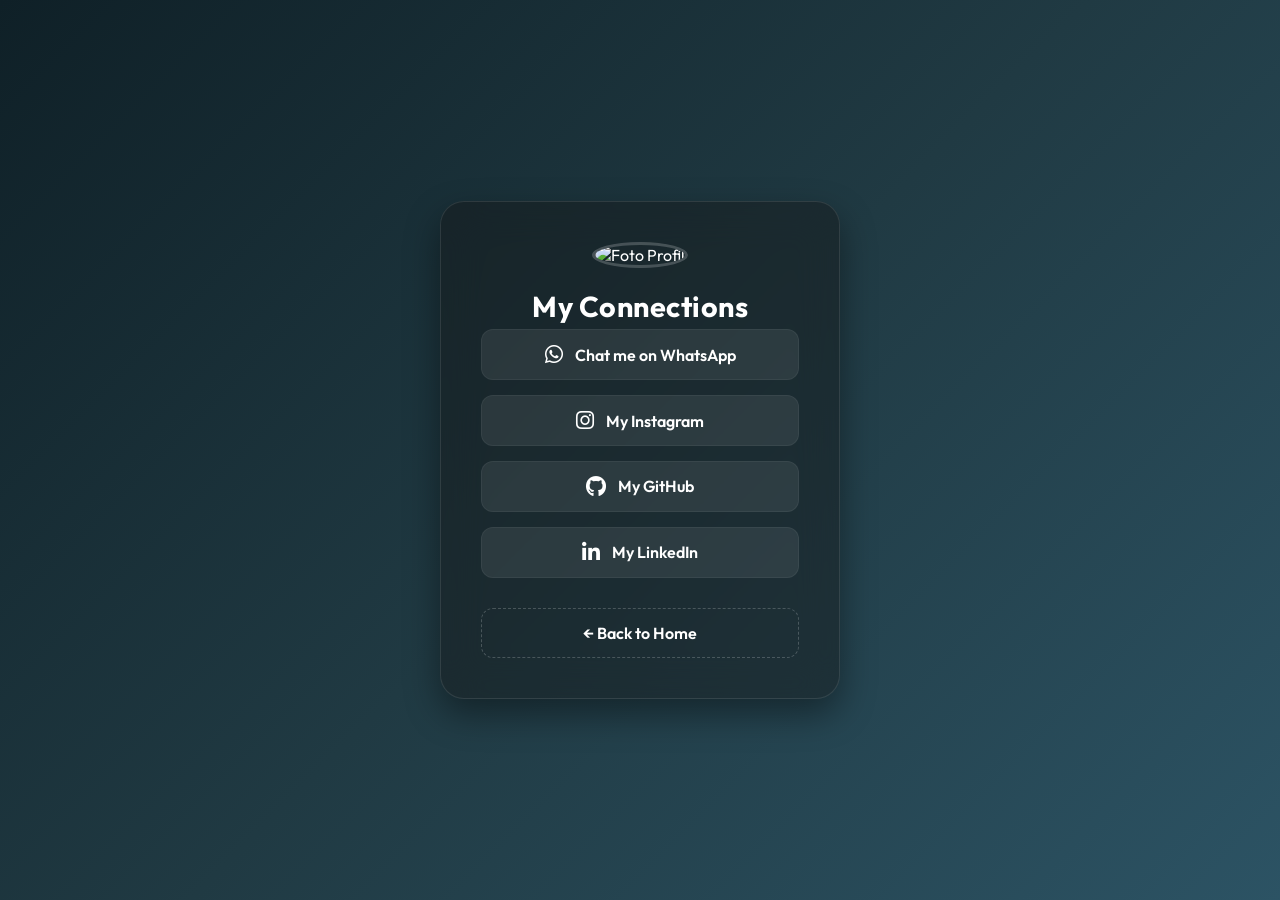
==== links.html @ d970eef6 "Initial commit" ====
<!DOCTYPE html>
<html lang="id">

<head>
    <meta charset="UTF-8">
    <meta name="viewport" content="width=device-width, initial-scale=1.0">
    <title>My Links - Joshua Emmanuel</title>
    <meta name="description" content="Kumpulan tautan sosial media dan koneksi digital Joshua Emmanuel.">
    <link rel="stylesheet" href="style.css">
    <link href="https://fonts.googleapis.com/css2?family=Outfit:wght@300;400;600;700&display=swap" rel="stylesheet">
    <link rel="stylesheet" href="https://cdnjs.cloudflare.com/ajax/libs/font-awesome/6.4.0/css/all.min.css">
</head>

<body>
    <div class="card-container">
        <header>
            <div class="profile-pic-container small">
                <!-- Foto profil akan diambil dari file lokal bernama profile.jpg -->
                <img src="profile.jpg" alt="Foto Profil" class="profile-pic">
            </div>
            <h1 class="name">My Connections</h1>
        </header>

        <main class="links-container">
            <!-- Link menuju WhatsApp -->
            <a href="https://wa.me/6285888184003" target="_blank" rel="noopener noreferrer" class="link-button whatsapp"
                id="link-wa">
                <span class="icon"><i class="fa-brands fa-whatsapp"></i></span> Chat me on WhatsApp
            </a>

            <!-- Link menuju Instagram -->
            <a href="https://instagram.com/emm11113" target="_blank" rel="noopener noreferrer"
                class="link-button instagram" id="link-ig">
                <span class="icon"><i class="fa-brands fa-instagram"></i></span> My Instagram
            </a>

            <!-- Link menuju GitHub -->
            <a href="https://github.com/jojoE2412" target="_blank" rel="noopener noreferrer" class="link-button github"
                id="link-gh">
                <span class="icon"><i class="fa-brands fa-github"></i></span> My GitHub
            </a>

            <!-- Link menuju LinkedIn -->
            <a href="https://www.linkedin.com/in/joshua-emmanuel-b70540377" target="_blank" rel="noopener noreferrer"
                class="link-button linkedin" id="link-li">
                <span class="icon"><i class="fa-brands fa-linkedin-in"></i></span> My LinkedIn
            </a>

            <!-- Tombol navigasi kembali ke Home -->
            <a href="index.html" class="nav-button back-button" id="link-back">&larr; Back to Home</a>
        </main>
    </div>
</body>

</html>
---- style.css ----
/* style.css */
:root {
    /* Palet warna gelap modern berkelas */
    --bg-gradient: linear-gradient(135deg, #0f2027 0%, #203a43 50%, #2c5364 100%);
    --card-bg: rgba(20, 20, 20, 0.4);
    --text-primary: #ffffff;
    --text-secondary: rgba(255, 255, 255, 0.7);
    --btn-bg: rgba(255, 255, 255, 0.08);
    /* Tombol transparan */
    --btn-hover: rgba(255, 255, 255, 0.15);

    /* Warna original brand sosial media */
    --btn-wa: #25D366;
    --btn-ig: #E1306C;
    --btn-gh: #24292e;
    /* Hitam khas Github */
    --btn-li: #0077b5;
    /* Biru khas LinkedIn */
}

* {
    margin: 0;
    padding: 0;
    box-sizing: border-box;
}

body {
    font-family: 'Outfit', sans-serif;
    min-height: 100vh;
    display: flex;
    justify-content: center;
    align-items: center;
    background: var(--bg-gradient);
    color: var(--text-primary);
    padding: 20px;
    overflow-x: hidden;
}

/* Glassmorphism Effect untuk Card - disesuaikan untuk tema gelap */
.card-container {
    background: var(--card-bg);
    backdrop-filter: blur(20px);
    -webkit-backdrop-filter: blur(20px);
    border: 1px solid rgba(255, 255, 255, 0.1);
    border-radius: 24px;
    padding: 40px;
    width: 100%;
    max-width: 400px;
    text-align: center;
    box-shadow: 0 15px 35px rgba(0, 0, 0, 0.4);
    animation: fadeIn 0.8s ease-out;
}

/* Animasi masuk */
@keyframes fadeIn {
    from {
        opacity: 0;
        transform: translateY(20px);
    }

    to {
        opacity: 1;
        transform: translateY(0);
    }
}

.profile-pic-container {
    margin-bottom: 20px;
}

/* Foto profil berbentuk bulat */
.profile-pic {
    width: 120px;
    height: 120px;
    border-radius: 50%;
    object-fit: cover;
    border: 4px solid rgba(255, 255, 255, 0.2);
    transition: transform 0.4s cubic-bezier(0.175, 0.885, 0.32, 1.275), border-color 0.3s ease;
}

/* AI Hover Effect untuk gambar */
.profile-pic:hover {
    transform: scale(1.1) rotate(5deg);
    border-color: rgba(255, 255, 255, 0.8);
}

.profile-pic-container.small .profile-pic {
    width: 80px;
    height: 80px;
    border-width: 3px;
}

.name {
    font-size: 1.8rem;
    font-weight: 700;
    margin-bottom: 5px;
    letter-spacing: 0.5px;
}

.role {
    font-size: 1.1rem;
    font-weight: 400;
    color: var(--text-secondary);
    margin-bottom: 20px;
}

.bio {
    font-size: 1rem;
    line-height: 1.6;
    color: var(--text-secondary);
    margin-bottom: 30px;
    padding: 15px;
    border-radius: 12px;
    background: transparent;
    transition: all 0.4s ease;
    cursor: default;
}

/* AI Hover Effect untuk teks Bio */
.bio:hover {
    color: var(--text-primary);
    background: rgba(255, 255, 255, 0.05);
    transform: translateY(-2px);
}

/* Styling Tombol secara umum */
.nav-button,
.link-button {
    display: flex;
    align-items: center;
    justify-content: center;
    width: 100%;
    padding: 14px 20px;
    border-radius: 12px;
    text-decoration: none;
    color: var(--text-primary);
    font-weight: 600;
    font-size: 1rem;
    transition: all 0.3s cubic-bezier(0.25, 0.8, 0.25, 1);
    background: var(--btn-bg);
    border: 1px solid rgba(255, 255, 255, 0.05);
    /* Border tipis untuk dark theme */
}

.nav-button:hover,
.link-button:hover {
    background: var(--btn-hover);
    transform: translateY(-3px);
    box-shadow: 0 5px 15px rgba(0, 0, 0, 0.3);
}

/* Links Container */
.links-container {
    display: flex;
    flex-direction: column;
    gap: 15px;
}

.link-button .icon {
    margin-right: 12px;
    font-size: 1.3rem;
    display: flex;
    align-items: center;
    justify-content: center;
}

/* INTERACTIVE BRAND HOVERS */
.whatsapp:hover {
    background: var(--btn-wa);
    border-color: var(--btn-wa);
}

.instagram:hover {
    background: var(--btn-ig);
    border-color: var(--btn-ig);
}

/* Github akan menggunakan background hitam yang solid dengan efek garis putih saat di-hover */
.github:hover {
    background: var(--btn-gh);
    border-color: rgba(255, 255, 255, 0.4);
}

.linkedin:hover {
    background: var(--btn-li);
    border-color: var(--btn-li);
}

/* Back button (Kembali ke home) */
.back-button {
    margin-top: 15px;
    background: transparent;
    border: 1px dashed rgba(255, 255, 255, 0.2);
}

.back-button:hover {
    background: rgba(255, 255, 255, 0.1);
}

footer {
    margin-top: 30px;
    font-size: 0.85rem;
    color: var(--text-secondary);
}
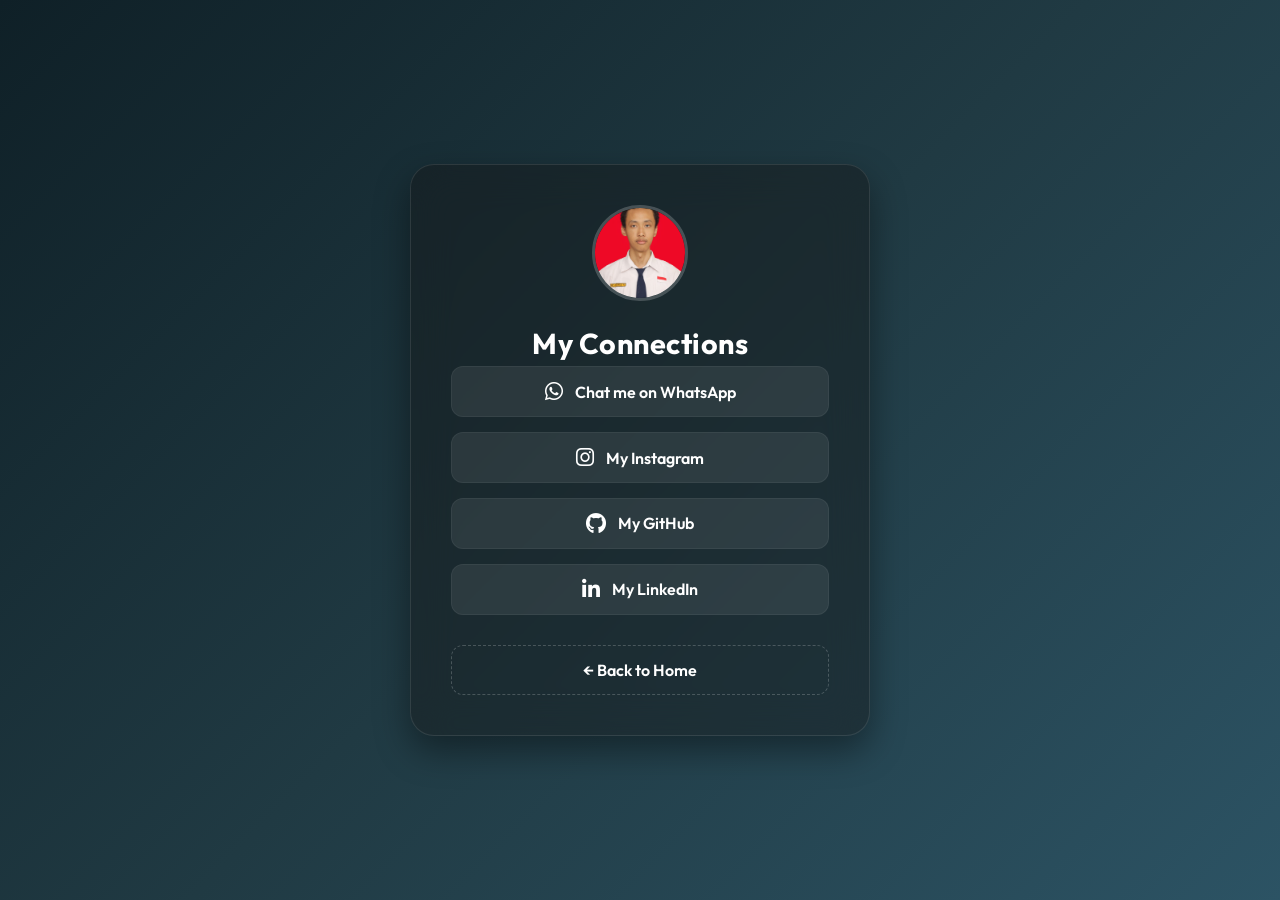
==== commit db60adfe: "feat: upload profile pictures & update links" ====
--- a/links.html
+++ b/links.html
@@ -16,7 +16,7 @@
         <header>
             <div class="profile-pic-container small">
                 <!-- Foto profil akan diambil dari file lokal bernama profile.jpg -->
-                <img src="profile.jpg" alt="Foto Profil" class="profile-pic">
+                <img src="profile2.jpeg" alt="Foto Profil" class="profile-pic">
             </div>
             <h1 class="name">My Connections</h1>
         </header>
--- a/style.css
+++ b/style.css
@@ -45,7 +45,8 @@
     border-radius: 24px;
     padding: 40px;
     width: 100%;
-    max-width: 400px;
+    max-width: 460px;
+    /* Diperbesar 15% dari 400px */
     text-align: center;
     box-shadow: 0 15px 35px rgba(0, 0, 0, 0.4);
     animation: fadeIn 0.8s ease-out;
@@ -70,8 +71,10 @@
 
 /* Foto profil berbentuk bulat */
 .profile-pic {
-    width: 120px;
-    height: 120px;
+    width: 144px;
+    /* Diperbesar 20% dari 120px */
+    height: 144px;
+    /* Diperbesar 20% dari 120px */
     border-radius: 50%;
     object-fit: cover;
     border: 4px solid rgba(255, 255, 255, 0.2);
@@ -85,8 +88,10 @@
 }
 
 .profile-pic-container.small .profile-pic {
-    width: 80px;
-    height: 80px;
+    width: 96px;
+    /* Diperbesar 20% dari 80px */
+    height: 96px;
+    /* Diperbesar 20% dari 80px */
     border-width: 3px;
 }
 
